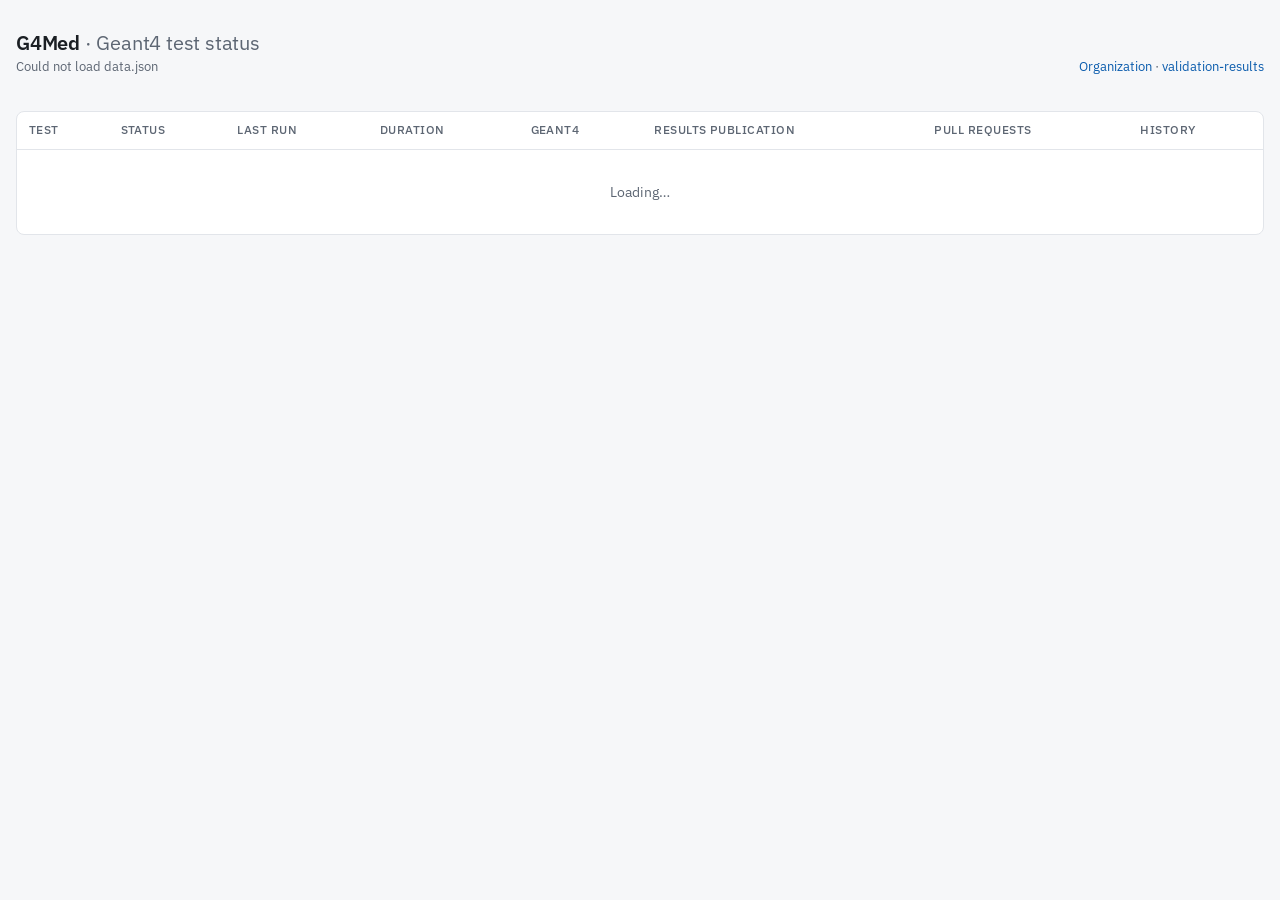
==== site/index.html @ b1108463 "first commit" ====
<!doctype html>
<html lang="en">
<head>
<meta charset="utf-8">
<meta name="viewport" content="width=device-width, initial-scale=1">
<title>G4Med test status</title>
<link rel="preconnect" href="https://fonts.googleapis.com">
<link href="https://fonts.googleapis.com/css2?family=IBM+Plex+Mono:wght@400;500&family=IBM+Plex+Sans:wght@400;500;600&display=swap" rel="stylesheet">
<link rel="stylesheet" href="style.css">
</head>
<body>
<header>
  <div>
    <h1>G4Med <span>· Geant4 test status</span></h1>
    <div class="updated" id="updated">Loading…</div>
  </div>
  <div class="updated"><a id="orglink" href="#">Organization</a> · <a id="reslink" href="#">validation-results</a></div>
</header>
<main>
  <div class="kpis" id="kpis"></div>
  <div class="panel">
    <table class="wide">
      <thead><tr>
        <th>Test</th><th>Status</th><th>Last run</th><th>Duration</th>
        <th>Geant4</th><th>Results publication</th><th>Pull requests</th><th>History</th>
      </tr></thead>
      <tbody id="rows"><tr><td colspan="8" class="empty">Loading…</td></tr></tbody>
    </table>
  </div>
</main>
<footer id="foot"></footer>

<script src="common.js"></script>
<script>
let data = null, filter = "all";

function testState(t) {
  if (t.running.length) return "running";
  const c = t.last_completed?.conclusion;
  if (!c) return "never";
  return c === "success" ? "ok" : "failing";
}
const awaiting = t => t.prs.filter(p => p.state === "awaiting_approval");
const pubFailed = t => ["failure", "cancelled", "timed_out"].includes(t.last_completed?.publish);

function statusCell(t) {
  const r = t.running[0];
  if (r) {
    const cur = r.current;
    const what = cur ? `${esc(cur.job)}${cur.step ? " · " + esc(cur.step) : ""}${cur.parallel > 1 ? ` (+${cur.parallel - 1} more)` : ""}` : "";
    return `<a class="pill ${cls(r.status)}" href="${esc(r.url)}">${esc(label(r.status))} for ${since(r.started_at)}</a>
      <div class="sub">${what}${cur?.runner ? ` <span class="mono">@${esc(cur.runner)}</span>` : ""}</div>${stagesBar(r.stages)}`;
  }
  const l = t.last_completed;
  if (!l) return `<span class="pill idle">Never run</span>`;
  return `<a class="pill ${cls(l.conclusion)}" href="${esc(l.url)}">${esc(label(l.conclusion))}</a>${stagesBar(l.stages)}`;
}

function lastRunCell(t) {
  const l = t.running[0] || t.last_completed;
  if (!l) return "—";
  return `<div title="${esc(fullDate(l.started_at))}">${ago(l.started_at)}</div>
    <div class="sub">${esc(l.event)} · <span class="mono">${esc(l.branch)}@${esc(l.sha.slice(0, 7))}</span>${l.actor ? " · " + esc(l.actor) : ""}</div>`;
}

function durationCell(t) {
  const l = t.last_completed;
  const med = median(t.history.filter(h => h.duration_s && h.conclusion === "success" && h.scope !== "github").map(h => h.duration_s));
  return `<div class="mono">${fmtDur(l?.duration_s)}</div>${med ? `<div class="sub" title="Median duration of passed full pipelines">median ${fmtDur(med)}</div>` : ""}`;
}

function geantCell(t) {
  const l = t.running[0]?.geant4 ? t.running[0] : t.last_completed;
  if (l?.geant4) return `<span class="mono">${esc(l.geant4)}</span>${l.geant4_source === "provenance" ? `<div class="sub">from provenance.json</div>` : ""}`;
  const p = t.published?.geant4_version;
  return p ? `<span class="mono muted">${esc(p)}</span><div class="sub">of last published results</div>` : "—";
}

function publishCell(t) {
  const l = t.last_completed, p = t.published, r = t.running[0];
  let out = "";
  if (r) out += `<span class="pill run">Pending</span>`;
  else if (l?.publish) {
    const st = l.publish === "skipped" ? "not_run" : l.publish;
    out += `<span class="pill ${st === "not_run" ? "idle" : cls(st)}">${esc(label(st))}</span>`;
  }
  if (p) {
    out += `<div class="sub">last: <a href="${esc(t.links.results)}">${ago(p.date)}</a>${p.plots != null ? ` · ${p.plots} plot${p.plots === 1 ? "" : "s"}` : ""}</div>`;
    if (l && p.sha !== l.sha && l.conclusion === "success") out += `<div class="warn">published commit ≠ last run</div>`;
  } else out += `<div class="sub">nothing published yet</div>`;
  return out;
}

function prCell(t) {
  if (!t.prs.length) return `<span class="muted">—</span>`;
  const order = ["awaiting_approval", "running", "checks_running", "checks_failed", "no_ci", "completed"];
  const prs = [...t.prs].sort((a, b) => order.indexOf(a.state) - order.indexOf(b.state));
  return prs.slice(0, 3).map(p => `<div class="prline">
      <div>${prPill(p)}</div>
      <div class="sub"><a href="${esc(p.url)}">#${p.number}</a> ${esc(p.author)}${p.action ? " · " + prAction(p, true) : ""}</div>
    </div>`).join("") + (prs.length > 3 ? `<div class="sub">+${prs.length - 3} more</div>` : "");
}

function histCell(t) {
  const h = [...t.history].reverse();
  const max = Math.max(...h.map(x => x.duration_s || 0), 1);
  return `<div class="hist">${h.map(x => {
    const c = cls(runState(x));
    const ht = x.duration_s ? Math.max(4, Math.round(26 * x.duration_s / max)) : 26;
    return `<a class="${c}${x.scope === "github" ? " gh" : ""}" style="height:${ht}px" href="${esc(x.url)}"
      title="${esc(fmtDate(x.started_at))} · ${esc(x.event)} · ${esc(label(runState(x)))} · ${fmtDur(x.duration_s)}"></a>`;
  }).join("")}</div>`;
}

function render() {
  const tests = data.tests;
  const counts = {all: tests.length, running: 0, ok: 0, failing: 0, never: 0};
  tests.forEach(t => counts[testState(t)]++);
  const kp = [["all", "Tests", counts.all], ["running", "Running", counts.running],
              ["approval", "Awaiting approval", tests.reduce((n, t) => n + awaiting(t).length, 0), "attn"],
              ["failing", "Last run failed", counts.failing], ["pubfail", "Publication failed", tests.filter(pubFailed).length]];
  document.getElementById("kpis").innerHTML = kp.map(([k, l, n, c]) =>
    `<button class="kpi" data-f="${k}" aria-pressed="${filter === k}"><b class="${n && c ? c : ""}">${n}</b><small>${l}</small></button>`).join("");
  document.querySelectorAll(".kpi").forEach(b => b.onclick = () => { filter = filter === b.dataset.f ? "all" : b.dataset.f; render(); });

  const keep = {all: () => true, approval: t => awaiting(t).length, pubfail: pubFailed};
  const shown = tests.filter(keep[filter] || (t => testState(t) === filter));
  document.getElementById("rows").innerHTML = shown.length ? shown.map(t => `<tr class="click" data-t="${esc(t.name)}">
    <td class="name"><a class="t" href="test.html?t=${encodeURIComponent(t.name)}">${esc(t.name)}</a>
      ${t.description ? `<div class="desc">${esc(t.description)}</div>` : ""}
      <div class="sub"><a href="${esc(t.links.repo)}">repo</a>${t.links.results ? ` · <a href="${esc(t.links.results)}">outputs</a>` : ""}</div></td>
    <td>${statusCell(t)}</td><td>${lastRunCell(t)}</td><td>${durationCell(t)}</td>
    <td>${geantCell(t)}</td><td>${publishCell(t)}</td><td>${prCell(t)}</td><td>${histCell(t)}</td></tr>`).join("")
    : `<tr><td colspan="8" class="empty">No tests in this category</td></tr>`;
  document.querySelectorAll("tr.click").forEach(tr => tr.onclick = e => {
    if (!e.target.closest("a")) location.href = `test.html?t=${encodeURIComponent(tr.dataset.t)}`;
  });

  setUpdated(document.getElementById("updated"), data.generated_at);
  document.getElementById("orglink").href = `https://github.com/${data.org}`;
  document.getElementById("reslink").href = data.results_repo;
  const notes = [];
  if (data.orphan_results.length) notes.push(`Results in validation-results with no test repository: ${data.orphan_results.join(", ")}.`);
  if (data.undetailed_runs) notes.push(`${data.undetailed_runs} older runs are still being indexed.`);
  document.getElementById("foot").textContent = notes.join(" ");
}

async function load() {
  try { data = await getJSON("data.json"); render(); }
  catch (e) { document.getElementById("updated").textContent = "Could not load data.json"; }
}
load();
setInterval(load, 60000);
setInterval(() => data && render(), 15000);
</script>
</body>
</html>
---- site/style.css ----
:root {
  --bg: #f6f7f9; --panel: #ffffff; --ink: #1b1f24; --muted: #5d6673; --line: #e2e5ea; --hover: #f2f4f7;
  --ok: #1a7f37; --ok-bg: #e6f4ea; --bad: #c62828; --bad-bg: #fdecea;
  --run: #9a6700; --run-bg: #fff4d6; --idle: #8b949e; --idle-bg: #eef0f3;
  --gate: #6f42c1; --gate-bg: #f1ebfb; --accent: #0b5cad;
}
@media (prefers-color-scheme: dark) {
  :root:not([data-theme="light"]) {
    --bg: #0e1116; --panel: #161b22; --ink: #e6edf3; --muted: #8d96a0; --line: #2a313a; --hover: #1c222b;
    --ok: #3fb950; --ok-bg: #12261a; --bad: #f47067; --bad-bg: #2d1416;
    --run: #e3b341; --run-bg: #2b230f; --idle: #6e7681; --idle-bg: #1f242c;
    --gate: #b392f0; --gate-bg: #251c38; --accent: #58a6ff;
  }
}
:root[data-theme="dark"] {
  --bg: #0e1116; --panel: #161b22; --ink: #e6edf3; --muted: #8d96a0; --line: #2a313a; --hover: #1c222b;
  --ok: #3fb950; --ok-bg: #12261a; --bad: #f47067; --bad-bg: #2d1416;
  --run: #e3b341; --run-bg: #2b230f; --idle: #6e7681; --idle-bg: #1f242c;
  --gate: #b392f0; --gate-bg: #251c38; --accent: #58a6ff;
}
* { box-sizing: border-box; }
body { margin: 0; background: var(--bg); color: var(--ink); font: 14px/1.45 "IBM Plex Sans", system-ui, sans-serif; }
a { color: var(--accent); text-decoration: none; }
a:hover { text-decoration: underline; }
.mono { font-family: "IBM Plex Mono", ui-monospace, monospace; font-size: 12.5px; }
.muted { color: var(--muted); }
header { max-width: 1320px; margin: 0 auto; padding: 28px 16px 12px; display: flex; flex-wrap: wrap; gap: 12px 24px; align-items: end; justify-content: space-between; }
h1 { margin: 0; font-size: 20px; font-weight: 600; letter-spacing: -.01em; }
h1 span { color: var(--muted); font-weight: 400; }
h2 { font-size: 15px; font-weight: 600; margin: 28px 0 10px; display: flex; align-items: baseline; gap: 10px; flex-wrap: wrap; }
h2 small { font-weight: 400; color: var(--muted); font-size: 12.5px; }
.crumb { font-size: 12.5px; margin-bottom: 6px; display: block; }
.updated { font-size: 12.5px; color: var(--muted); }
.updated.stale { color: var(--run); }
.desc { color: var(--muted); margin-top: 4px; max-width: 760px; }
main { max-width: 1320px; margin: 0 auto; padding: 0 16px 48px; }
.links { display: flex; flex-wrap: wrap; gap: 8px; }
.btn { display: inline-flex; align-items: center; gap: 6px; padding: 5px 11px; border: 1px solid var(--line); border-radius: 6px;
  background: var(--panel); color: var(--ink); font-size: 13px; font-weight: 500; white-space: nowrap; }
.btn:hover { text-decoration: none; border-color: var(--accent); }
.btn.primary { background: var(--gate); border-color: var(--gate); color: #fff; }
.btn.disabled { color: var(--muted); pointer-events: none; }
.kpis { display: grid; grid-template-columns: repeat(auto-fit, minmax(160px, 1fr)); gap: 10px; margin: 8px 0 16px; }
.kpi { background: var(--panel); border: 1px solid var(--line); border-radius: 8px; padding: 10px 14px; text-align: left; color: inherit; font: inherit; }
button.kpi { cursor: pointer; }
.kpi[aria-pressed="true"] { outline: 2px solid var(--accent); outline-offset: -1px; }
.kpi b { display: block; font-size: 22px; font-weight: 600; }
.kpi b.attn { color: var(--gate); }
.kpi small { color: var(--muted); }
.panel { background: var(--panel); border: 1px solid var(--line); border-radius: 8px; overflow-x: auto; }
table { width: 100%; border-collapse: collapse; }
.wide { min-width: 1120px; }
th, td { padding: 10px 12px; text-align: left; vertical-align: top; border-bottom: 1px solid var(--line); }
th { font-size: 11.5px; font-weight: 500; color: var(--muted); text-transform: uppercase; letter-spacing: .04em; white-space: nowrap; }
tbody tr:last-child td { border-bottom: 0; }
tr.click { cursor: pointer; }
tr.click:hover td { background: var(--hover); }
td.name a.t { font-weight: 600; color: var(--ink); }
td.name .desc { font-size: 12px; max-width: 220px; }
.pill { display: inline-flex; align-items: center; gap: 6px; padding: 2px 8px; border-radius: 999px; font-size: 12px; font-weight: 500; white-space: nowrap; }
.pill::before { content: ""; width: 7px; height: 7px; border-radius: 50%; background: currentColor; flex: none; }
a.pill:hover { text-decoration: none; filter: brightness(.95); }
.ok { color: var(--ok); background: var(--ok-bg); }
.bad { color: var(--bad); background: var(--bad-bg); }
.run { color: var(--run); background: var(--run-bg); }
.run::before { animation: pulse 1.2s ease-in-out infinite; }
.gate { color: var(--gate); background: var(--gate-bg); }
.idle { color: var(--idle); background: var(--idle-bg); }
@keyframes pulse { 50% { opacity: .25; } }
@media (prefers-reduced-motion: reduce) { .run::before { animation: none; } }
.sub { font-size: 12px; color: var(--muted); margin-top: 3px; }
.stages { display: flex; gap: 3px; margin-top: 6px; }
.stage { width: 18px; height: 6px; border-radius: 2px; background: var(--idle-bg); }
.stage.s-ok { background: var(--ok); } .stage.s-bad { background: var(--bad); }
.stage.s-run { background: var(--run); } .stage.s-gate { background: var(--gate); }
.stage.s-skip { background: transparent; box-shadow: inset 0 0 0 1px var(--line); }
.hist { display: flex; gap: 3px; align-items: flex-end; height: 26px; }
.hist a { display: block; width: 7px; border-radius: 2px; background: var(--idle); min-height: 4px; }
.hist a.ok { background: var(--ok); } .hist a.bad { background: var(--bad); } .hist a.run { background: var(--run); }
.hist a.gh { opacity: .45; }
.warn { color: var(--run); font-size: 12px; }
.empty { padding: 32px; text-align: center; color: var(--muted); }
.prline { display: flex; flex-direction: column; gap: 2px; margin-bottom: 8px; }
.prline:last-child { margin-bottom: 0; }
.prline .sub { margin: 0; }
/* PR flow */
.prs { display: grid; gap: 10px; }
.prcard { background: var(--panel); border: 1px solid var(--line); border-radius: 8px; padding: 14px 16px;
  display: grid; grid-template-columns: minmax(220px, 1.3fr) minmax(300px, 2fr) auto; gap: 12px 20px; align-items: center; }
.prcard.attn { border-color: var(--gate); box-shadow: inset 3px 0 0 var(--gate); }
.flow { display: flex; align-items: center; gap: 0; }
.fstep { display: flex; flex-direction: column; align-items: center; gap: 4px; flex: 1; min-width: 70px; font-size: 11.5px; color: var(--muted); text-align: center; }
.fdot { width: 14px; height: 14px; border-radius: 50%; border: 2px solid var(--line); background: var(--panel); }
.fstep.done .fdot { background: var(--ok); border-color: var(--ok); }
.fstep.fail .fdot { background: var(--bad); border-color: var(--bad); }
.fstep.now .fdot { background: var(--run); border-color: var(--run); }
.fstep.gatenow .fdot { background: var(--gate); border-color: var(--gate); }
.fstep.done, .fstep.now, .fstep.fail, .fstep.gatenow { color: var(--ink); }
.fline { height: 2px; flex: 1; background: var(--line); margin-bottom: 18px; min-width: 12px; }
.fline.done { background: var(--ok); }
@media (max-width: 760px) { .prcard { grid-template-columns: 1fr; } }
.seg { display: inline-flex; border: 1px solid var(--line); border-radius: 6px; overflow: hidden; }
.seg button { border: 0; background: var(--panel); color: var(--muted); font: inherit; font-size: 12.5px; padding: 4px 10px; cursor: pointer; }
.seg button + button { border-left: 1px solid var(--line); }
.seg button[aria-pressed="true"] { background: var(--hover); color: var(--ink); font-weight: 500; }
.chart { padding: 12px 14px 6px; }
.chart svg { display: block; width: 100%; height: 150px; }
.legend { display: flex; gap: 14px; font-size: 12px; color: var(--muted); padding: 0 14px 10px; flex-wrap: wrap; }
.legend i { display: inline-block; width: 9px; height: 9px; border-radius: 2px; margin-right: 5px; vertical-align: -1px; }
footer { max-width: 1320px; margin: 0 auto; padding: 0 16px 32px; font-size: 12px; color: var(--muted); }
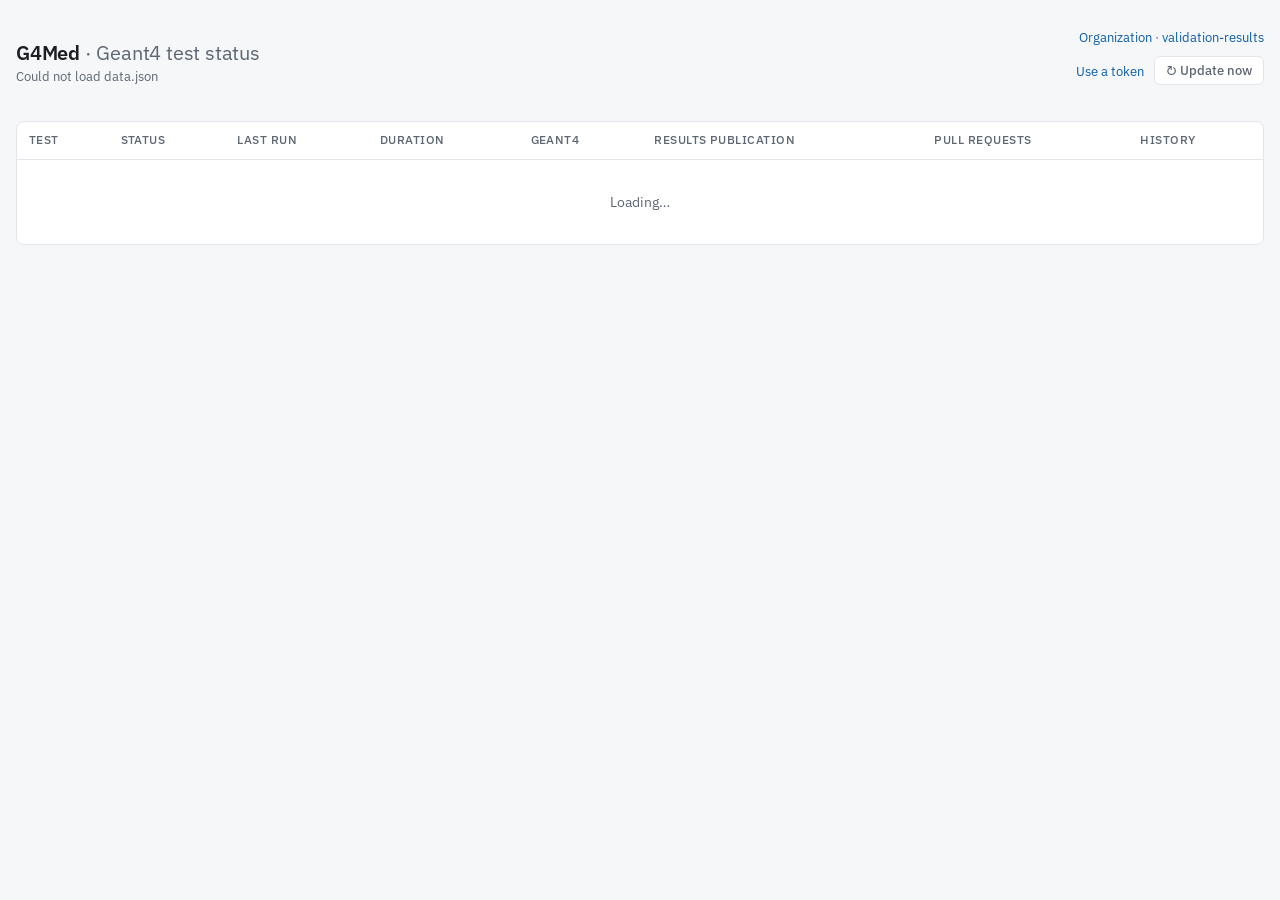
==== commit 28143a2d: "button to update" ====
--- a/site/index.html
+++ b/site/index.html
@@ -14,7 +14,10 @@
     <h1>G4Med <span>· Geant4 test status</span></h1>
     <div class="updated" id="updated">Loading…</div>
   </div>
-  <div class="updated"><a id="orglink" href="#">Organization</a> · <a id="reslink" href="#">validation-results</a></div>
+  <div class="hside">
+    <div class="updated"><a id="orglink" href="#">Organization</a> · <a id="reslink" href="#">validation-results</a></div>
+    <div id="refresh"></div>
+  </div>
 </header>
 <main>
   <div class="kpis" id="kpis"></div>
@@ -151,6 +154,7 @@
 }
 load();
 setInterval(load, 60000);
+initRefresh(document.getElementById("refresh"), load);
 setInterval(() => data && render(), 15000);
 </script>
 </body>
--- a/site/style.css
+++ b/site/style.css
@@ -108,3 +108,29 @@
 .legend { display: flex; gap: 14px; font-size: 12px; color: var(--muted); padding: 0 14px 10px; flex-wrap: wrap; }
 .legend i { display: inline-block; width: 9px; height: 9px; border-radius: 2px; margin-right: 5px; vertical-align: -1px; }
 footer { max-width: 1320px; margin: 0 auto; padding: 0 16px 32px; font-size: 12px; color: var(--muted); }
+/* Update now */
+.hside { display: flex; flex-direction: column; align-items: flex-end; gap: 10px; }
+.refresh { display: flex; flex-direction: column; align-items: flex-end; gap: 6px; }
+.refresh .row { display: flex; align-items: center; gap: 10px; }
+button.btn { font-family: inherit; cursor: pointer; }
+button.btn:disabled { color: var(--muted); border-color: var(--line); cursor: default; }
+.linkbtn { border: 0; background: none; padding: 0; color: var(--accent); font: inherit; font-size: 12.5px; cursor: pointer; }
+.linkbtn:hover { text-decoration: underline; }
+.progress { width: 300px; max-width: 100%; }
+.progress .sub { text-align: right; margin-top: 4px; }
+.bar { height: 6px; border-radius: 3px; background: var(--idle-bg); overflow: hidden; }
+.bar i { display: block; height: 100%; width: 0; border-radius: 3px; background: var(--run); transition: width 1s linear; }
+.bar.indet i { width: 35%; animation: indet 1.4s ease-in-out infinite; }
+.bar.ok i { background: var(--ok); } .bar.bad i { background: var(--bad); }
+@keyframes indet { from { transform: translateX(-100%); } to { transform: translateX(290%); } }
+@media (prefers-reduced-motion: reduce) { .bar i { transition: none; } .bar.indet i { animation: none; width: 100%; opacity: .4; } }
+@media (max-width: 640px) { .hside, .refresh { align-items: flex-start; } .progress .sub { text-align: left; } }
+dialog.tok { max-width: 440px; width: calc(100% - 32px); border: 1px solid var(--line); border-radius: 10px; padding: 18px 20px;
+  background: var(--panel); color: var(--ink); }
+dialog.tok::backdrop { background: rgb(0 0 0 / .35); }
+dialog.tok h3 { margin: 0 0 8px; font-size: 15px; font-weight: 600; }
+dialog.tok p { margin: 0 0 12px; color: var(--muted); font-size: 13px; }
+dialog.tok input { width: 100%; padding: 7px 9px; border: 1px solid var(--line); border-radius: 6px; background: var(--bg); color: var(--ink);
+  font: 12.5px "IBM Plex Mono", ui-monospace, monospace; }
+dialog.tok .row { display: flex; gap: 8px; margin-top: 14px; }
+dialog.tok .row span { flex: 1; }
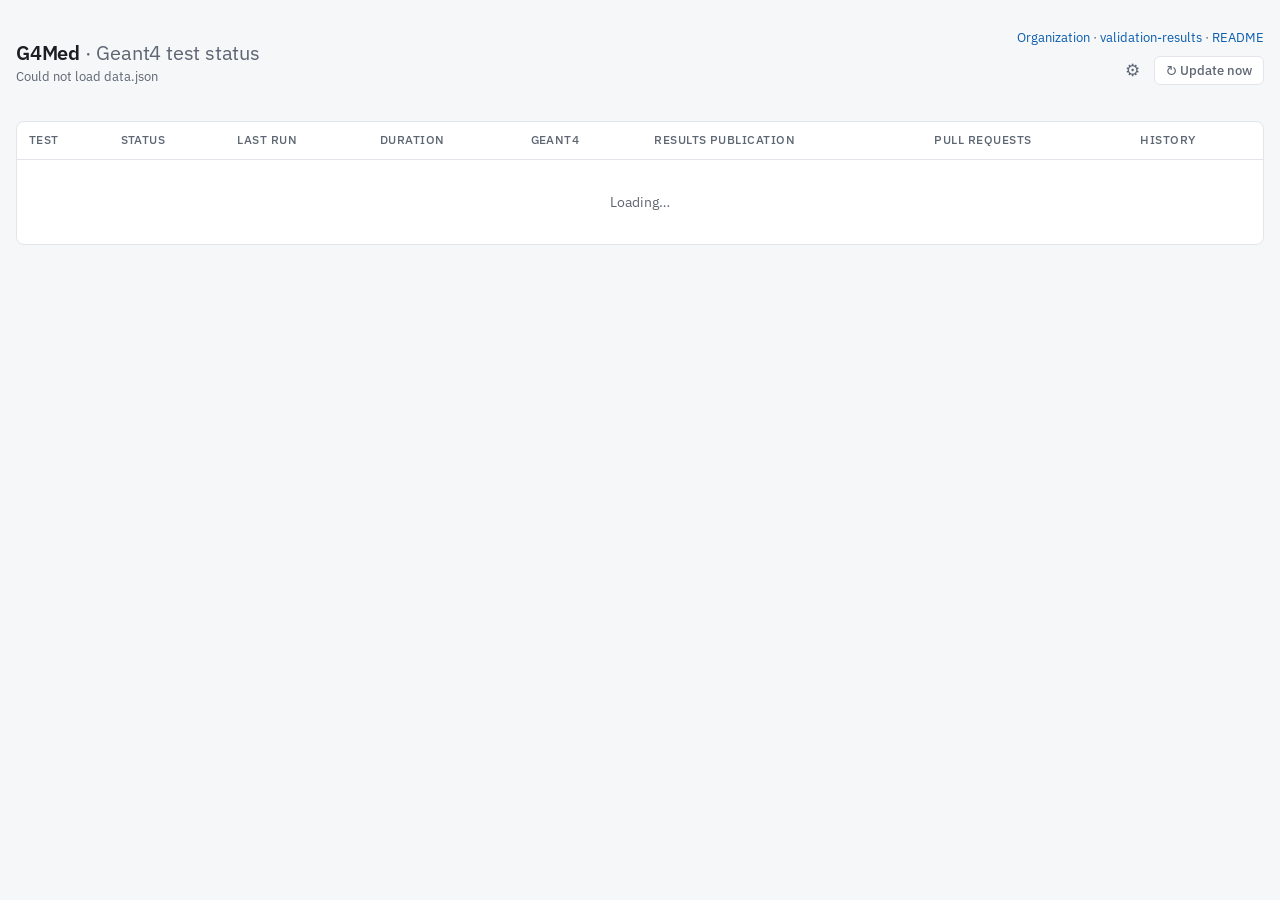
==== commit 2c08e37b: "update" ====
--- a/site/index.html
+++ b/site/index.html
@@ -15,7 +15,7 @@
     <div class="updated" id="updated">Loading…</div>
   </div>
   <div class="hside">
-    <div class="updated"><a id="orglink" href="#">Organization</a> · <a id="reslink" href="#">validation-results</a></div>
+    <div class="updated"><a id="orglink" href="#">Organization</a> · <a id="reslink" href="#">validation-results</a> · <a id="readmelink" href="#">README</a></div>
     <div id="refresh"></div>
   </div>
 </header>
@@ -142,6 +142,7 @@
   setUpdated(document.getElementById("updated"), data.generated_at);
   document.getElementById("orglink").href = `https://github.com/${data.org}`;
   document.getElementById("reslink").href = data.results_repo;
+  document.getElementById("readmelink").href = readmeUrl(data);
   const notes = [];
   if (data.orphan_results.length) notes.push(`Results in validation-results with no test repository: ${data.orphan_results.join(", ")}.`);
   if (data.undetailed_runs) notes.push(`${data.undetailed_runs} older runs are still being indexed.`);
--- a/site/style.css
+++ b/site/style.css
@@ -114,8 +114,9 @@
 .refresh .row { display: flex; align-items: center; gap: 10px; }
 button.btn { font-family: inherit; cursor: pointer; }
 button.btn:disabled { color: var(--muted); border-color: var(--line); cursor: default; }
-.linkbtn { border: 0; background: none; padding: 0; color: var(--accent); font: inherit; font-size: 12.5px; cursor: pointer; }
-.linkbtn:hover { text-decoration: underline; }
+.iconbtn { border: 0; background: none; padding: 2px 4px; color: var(--muted); font-size: 17px; line-height: 1; cursor: pointer; border-radius: 6px; }
+.iconbtn:hover { color: var(--ink); background: var(--hover); }
+.iconbtn.on { color: var(--ok); }
 .progress { width: 300px; max-width: 100%; }
 .progress .sub { text-align: right; margin-top: 4px; }
 .bar { height: 6px; border-radius: 3px; background: var(--idle-bg); overflow: hidden; }
@@ -134,3 +135,4 @@
   font: 12.5px "IBM Plex Mono", ui-monospace, monospace; }
 dialog.tok .row { display: flex; gap: 8px; margin-top: 14px; }
 dialog.tok .row span { flex: 1; }
+dialog.tok [hidden] { display: none; }
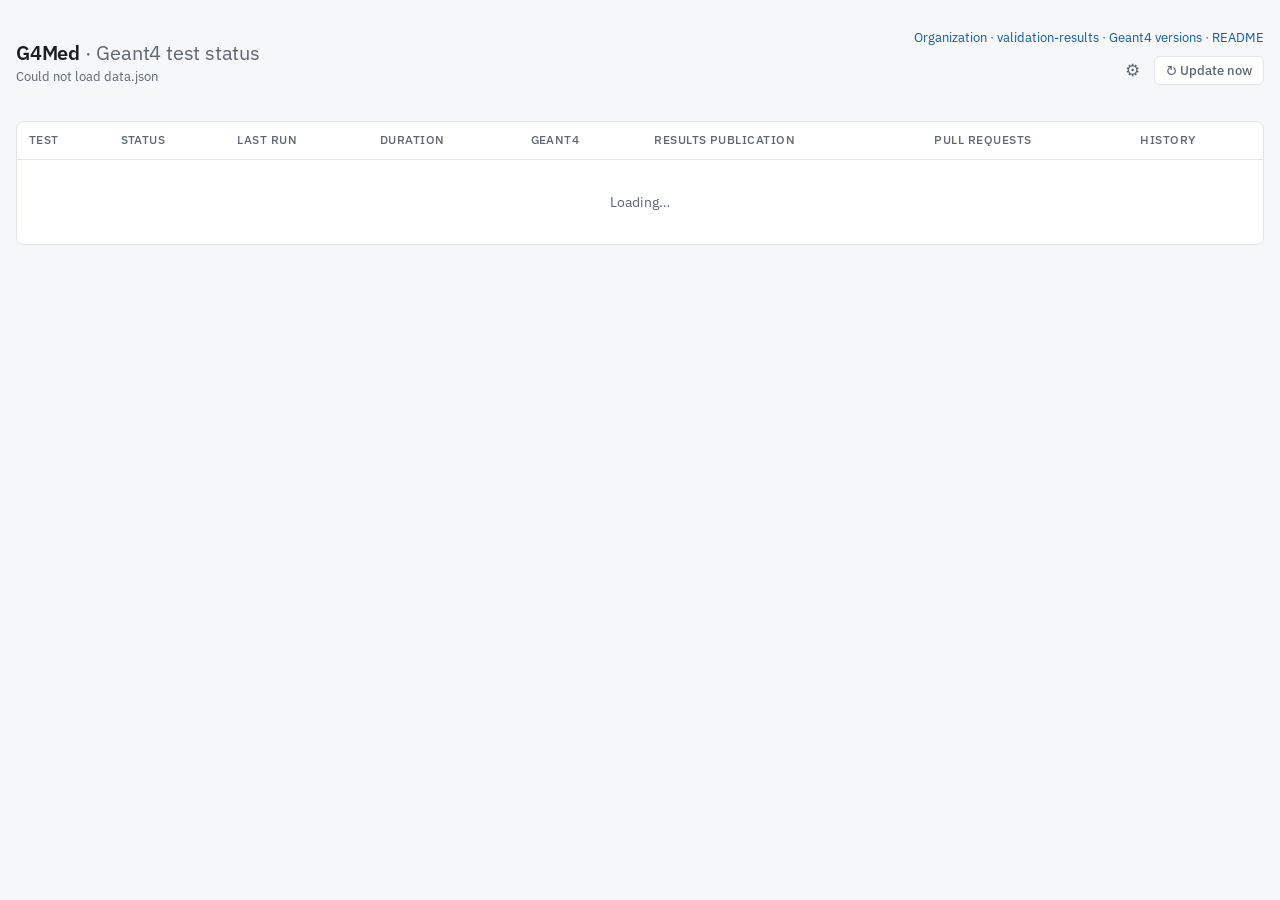
==== commit 9bab305e: "adding trigger to g4 version" ====
--- a/site/index.html
+++ b/site/index.html
@@ -15,7 +15,7 @@
     <div class="updated" id="updated">Loading…</div>
   </div>
   <div class="hside">
-    <div class="updated"><a id="orglink" href="#">Organization</a> · <a id="reslink" href="#">validation-results</a> · <a id="readmelink" href="#">README</a></div>
+    <div class="updated"><a id="orglink" href="#">Organization</a> · <a id="reslink" href="#">validation-results</a> · <a href="geant4.html">Geant4 versions</a> · <a id="readmelink" href="#">README</a></div>
     <div id="refresh"></div>
   </div>
 </header>
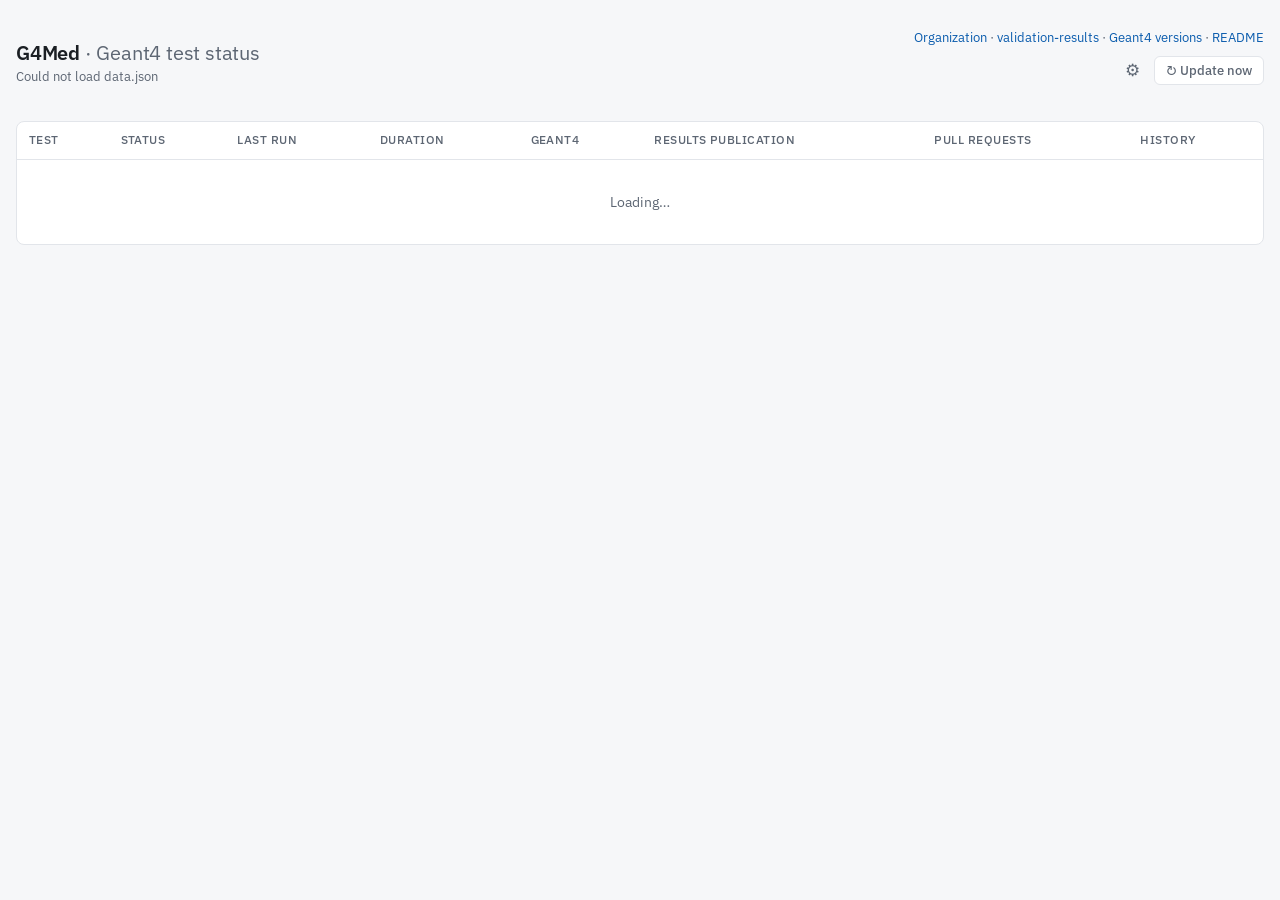
==== commit e4d28a9c: "Show where each run ran and where published results come from collect.py records, for each stage of " ====
--- a/site/index.html
+++ b/site/index.html
@@ -89,6 +89,7 @@
   }
   if (p) {
     out += `<div class="sub">last: <a href="${esc(t.links.results)}">${ago(p.date)}</a>${p.plots != null ? ` · ${p.plots} plot${p.plots === 1 ? "" : "s"}` : ""}</div>`;
+    if (p.runner) out += `<div class="sub" title="${esc(p.runner)}">from a local run · <span class="mono">${esc(runnerHost(p.runner))}</span></div>`;
     if (l && p.sha !== l.sha && l.conclusion === "success") out += `<div class="warn">published commit ≠ last run</div>`;
   } else out += `<div class="sub">nothing published yet</div>`;
   return out;
@@ -115,6 +116,16 @@
   }).join("")}</div>`;
 }
 
+// Jobs on the Padova runner set: running, queued, and its runners when the token may read them.
+function padovaKpi() {
+  const p = data.padova;
+  if (!p) return "";
+  const busy = p.runners ? p.runners.filter(r => r.busy).length : null;
+  const detail = [`${p.queued_jobs} queued`, p.runners ? `${busy}/${p.runners.length} runners busy` : null].filter(Boolean).join(" · ");
+  return `<div class="kpi" title="Jobs of the tests on ${esc(p.label)}${p.runners ? "" : " (the runners are not visible to the dashboard token)"}">
+    <b class="${p.queued_jobs ? "attn" : ""}">${p.running_jobs}</b><small>Padova jobs running · ${esc(detail)}</small></div>`;
+}
+
 function render() {
   const tests = data.tests;
   const counts = {all: tests.length, running: 0, ok: 0, failing: 0, never: 0};
@@ -123,7 +134,7 @@
               ["approval", "Awaiting approval", tests.reduce((n, t) => n + awaiting(t).length, 0), "attn"],
               ["failing", "Last run failed", counts.failing], ["pubfail", "Publication failed", tests.filter(pubFailed).length]];
   document.getElementById("kpis").innerHTML = kp.map(([k, l, n, c]) =>
-    `<button class="kpi" data-f="${k}" aria-pressed="${filter === k}"><b class="${n && c ? c : ""}">${n}</b><small>${l}</small></button>`).join("");
+    `<button class="kpi" data-f="${k}" aria-pressed="${filter === k}"><b class="${n && c ? c : ""}">${n}</b><small>${l}</small></button>`).join("") + padovaKpi();
   document.querySelectorAll(".kpi").forEach(b => b.onclick = () => { filter = filter === b.dataset.f ? "all" : b.dataset.f; render(); });
 
   const keep = {all: () => true, approval: t => awaiting(t).length, pubfail: pubFailed};
--- a/site/style.css
+++ b/site/style.css
@@ -66,6 +66,7 @@
 .run::before { animation: pulse 1.2s ease-in-out infinite; }
 .gate { color: var(--gate); background: var(--gate-bg); }
 .idle { color: var(--idle); background: var(--idle-bg); }
+.local { color: var(--accent); background: var(--hover); box-shadow: inset 0 0 0 1px var(--line); }
 @keyframes pulse { 50% { opacity: .25; } }
 @media (prefers-reduced-motion: reduce) { .run::before { animation: none; } }
 .sub { font-size: 12px; color: var(--muted); margin-top: 3px; }
